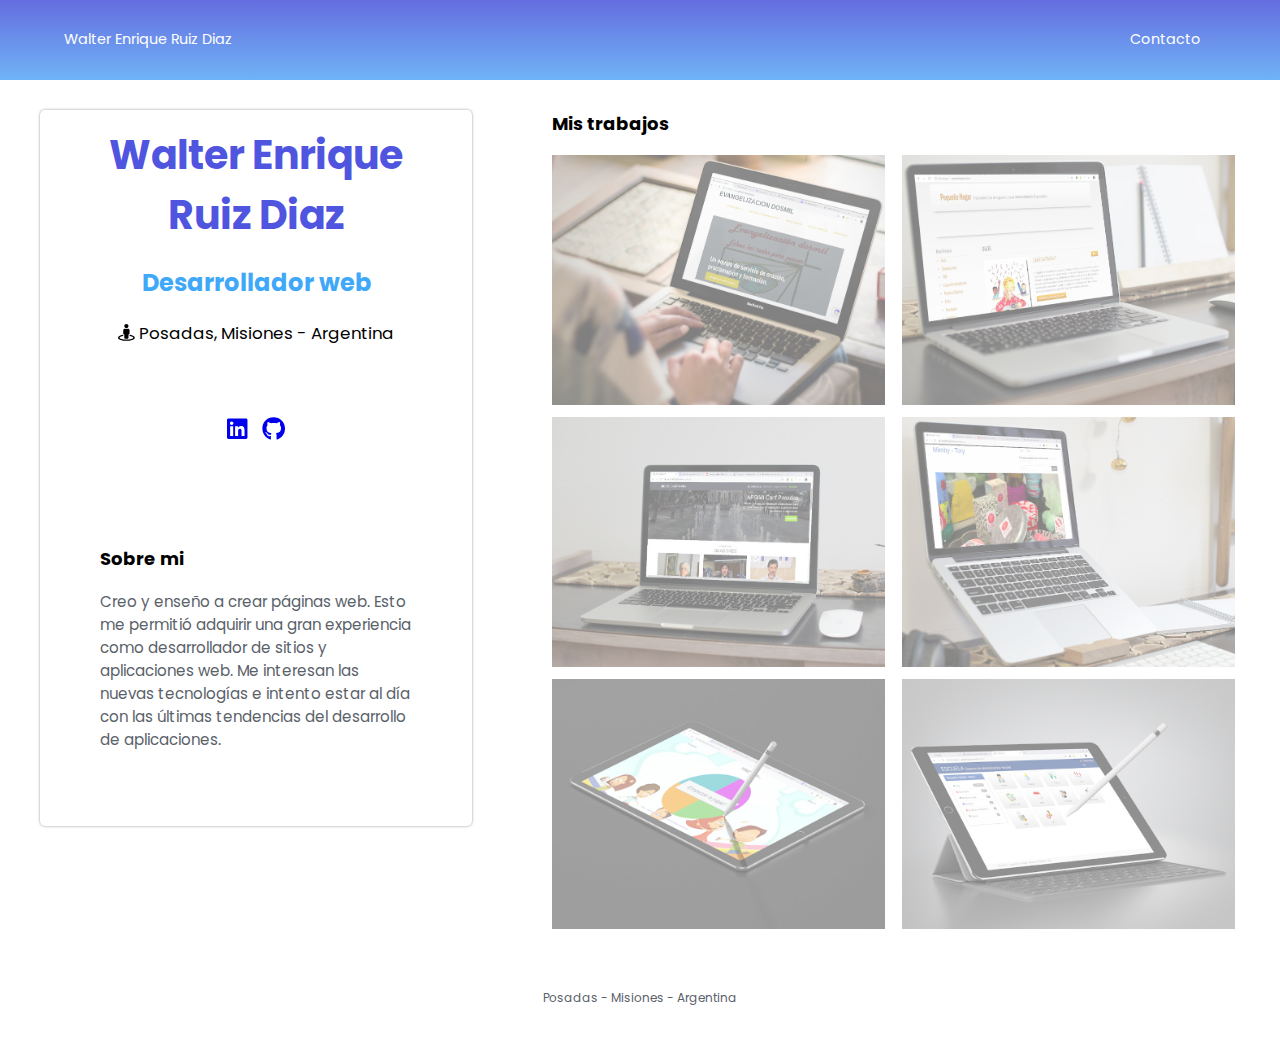
==== index.html @ 8ad529fd "imagenes de proxima generacion" ====
<!DOCTYPE html>
<html lang="es">
<head>
    <meta charset="UTF-8">
    <meta name="viewport" content="width=device-width, initial-scale=1.0">
    <link href="https://fonts.googleapis.com/css?family=Poppins&display=swap" rel="stylesheet">
    <link rel="stylesheet" href="css/estilo.css">
    <!-- otras css -->
    <link rel="stylesheet" href="./lib/owlcarousel/owl.carousel.min.css">
    <link rel="stylesheet" href="./lib/owlcarousel/owl.theme.default.css">
    <link rel="stylesheet" href="./lib/fontawesome/css/all.min.css">
    <!-- fin otras css -->
    <title>Walter Enrique Ruiz Diaz</title>
</head>
<body>
    <!-- mari andrea @ platzi .com -->
    <header>
        <div class="menu">
            <div class="contenedor">
                <a href="index.html">
                    <p class="logo anibounce">Walter Enrique Ruiz Diaz</p>
                </a>
                <nav>
                    <ul class="lista-menu">
                        <!-- <li><a href="#sobre-mi">Sobre mí</a></li> -->
                        <!-- <li><a href="#servicios">Servicios</a></li> -->
                        <!-- <li><a href="#mis-trabajos">Mis trabajos</a></li> -->
                        <!-- <li><a href="">¿Por qué trabajar conmigo?</a></li> -->
                        <!-- <li><a href="">Blog</a></li> -->
                        <li><a href="contacto.html">Contacto</a></li>
                    </ul>
                </nav>
            </div>
        </div>
    </header>

    <main class="container-grid">
        <section id="presentacion">
            <div class="contenedor card">
                <div class="contenedor-titulo">
                    <h1>Walter Enrique Ruiz Diaz</h1>
                    <h2>Desarrollador web</h2>
                    <p>                        
                        <i class="fas fa-street-view"></i>
                        Posadas, Misiones - Argentina
                    </p>
                </div>
                <div id="redes-sociales">
                    <div class="contenedor">
                        <!-- <i class="fab fa-facebook"></i> -->
                        <a href="https://www.linkedin.com/in/walter-enrique-ruiz-diaz-05b92951/">
                            <i class="rs fab fa-linkedin"></i>
                        </a>
                        <a href="https://github.com/werd2000">
                            <i class="rs fab fa-github"></i>
                        </a>
                    </div>
                </div>
                <section id="sobre-mi">
                    <div class="contenedor">
                        <h3>Sobre mi</h3>
                        <div class="contenedor-sobremi">
                            <div class="texto">
                                <p>Creo y enseño a crear páginas web. Esto me permitió adquirir una gran experiencia como desarrollador de sitios y aplicaciones web.
                                   Me interesan las nuevas tecnologías e intento estar al día con las últimas tendencias del desarrollo de aplicaciones.
                                </p>
                            </div>
                        </div>
                    </div>
                </section>
            </div>
        </section>

        <section id="mis-trabajos">
            <div class="contenedor">
                <h3>Mis trabajos</h3>
                <div class="contenedor-trabajos">
                    <div class="trabajo">
                        <img src="imagenes/mockup-e2000.jpeg" alt="sitio de evangelizacion dosmil">
                    </div>
                    <div class="trabajo"><img src="imagenes/mockup-ph.jpeg" alt="sitio de pequeño hogar"></div>
                    <div class="trabajo"><img src="imagenes/mockup-apsimi.jpeg" alt="sitio de apsimi"></div>
                    <div class="trabajo"><img src="imagenes/mockup-mimbi.jpeg" alt="sitio de mimby-tory"></div>
                    <div class="trabajo"><img src="imagenes/mockup-tinedice.jpeg" alt="aplicación de juego Tine dice..."></div>
                    <div class="trabajo"><img src="imagenes/mockup-escuela.jpeg" alt="aplicación de gestión escolar"></div>
                </div>
            </div>
        </section>        
    </main>
    <footer>
        Posadas - Misiones - Argentina
    </footer>
    <script
    src="https://code.jquery.com/jquery-3.4.1.min.js"
    integrity="sha256-CSXorXvZcTkaix6Yvo6HppcZGetbYMGWSFlBw8HfCJo="
    crossorigin="anonymous"></script>
    <script src="./lib/owlcarousel/owl.carousel.min.js"></script>
    <script src="js/portfolio.js"></script>
    <script src="./lib/fontawesome/js/all.min.js"></script>
</body>
</html>
---- css/estilo.css ----
body {
    margin: 0;
    font-family: 'Poppins', sans-serif;
    font-size: 12px;
}

a {
    text-decoration: none;
}

ul li {
    list-style: none;
    margin-right: 15px;
}

h1 {
    font-size: 3.3em;
    color: #5055df;
    margin: 0 25px;
}

h2 {
    font-size: 2em;
    color: #40a8f9;
}

h3 {
    font-size: 1.5em;
    font-weight: 700;
    margin-top: 0;
}

.contenedor {
    padding: 15px 10px;
    margin: 30px 40px;
}

/* HEADER */
header {
    background: linear-gradient(#545ddce6, rgba(96,171,245,.9));
}

header a {
    color: white;
}

header .contenedor {
    display: flex;
    justify-content: space-between;
    width: 90%;
    margin: auto;
    font-size: 1.2em;
}

header ul {
    display: flex;
}

#presentacion p {
    font-size: 1.4em;
}

/* MAIN */
main.container-grid {
    display: grid;
    grid-template-columns: 40% 60%;
}

.card {
    border-radius: 5px;
    box-shadow: 0 0 3px rgba(0,0,0,.4);
}

.contenedor-titulo {
    text-align: center;
}

#redes-sociales {
    padding: 10px;
    text-align: center;
}

#redes-sociales .rs {
    margin: 0 5px;
    font-size: 1.3em;
}

#redes-sociales a {
    font-size: 1.5em;
}

/* SOBRE MI */

#sobre-mi .contenedor-sobremi {
    color: #5a6169;
    font-size: .9em;
}

#sobre-mi .texto {
    width: 100%;
}

/* MIS TRABAJOS */
#mis-trabajos .contenedor {
    padding: 0;
}

.contenedor-trabajos {
    display: grid;
    grid-template-columns: repeat(2, 1fr);
    grid-auto-flow: row dense;
    gap: 1em;
}

.trabajo {
    overflow:hidden;
    height: 250px;
    display: -webkit-box;
}

#mis-trabajos img {
    width: 100%;
    height: 100%;
    object-fit: cover;  
}

.trabajo img {
    transition: all .5s ease-in-out;
    filter: opacity(.5);
}

.trabajo img:hover {
    filter: opacity(1);
}

.trabajo:hover img {
    -webkit-transform:scale(1.3);
    transform:scale(1.3);
}

/* FOOTER */
footer {
    margin: 30px auto;
    text-align: center;
    color: #5a6169;
    font-size: 1em;
}

#contacto form {
    display: flex;
    justify-content: space-between;
    flex-wrap: wrap;
    width: 100%;
    margin: auto;
}

input[type="text"], input[type="email"] {
    width: 49%;
    margin-bottom: 15px;
    padding: 18px 0;
    border: 0;
    border-bottom: 1px solid #5cb8ff;
    font-size: 17px;
}

textarea {
    padding: 18px 0;
    border: 0;
    border-bottom: 1px solid #5cb8ff;
    font-size: 17px;
    margin-bottom: 40px;
    width: 100%;
}

#contacto input[type="submit"] {
    width: 166px;
    margin: auto;
    border: none;
    border-bottom: 3px solid #5cb8ff;
    padding: 15px;
}

/* ANIMACIONES */
.anifadeInOut {
    animation: fadeInOut 5s infinite;
}

@keyframes fadeInOut {
    0% {
      opacity: 0;
    }
    25% {
        opacity: 1;
    }
    50% {
        opacity: 0;
    }
    75% {
        opacity: 1;
    }
    100% {
      opacity: 0;
    }
}

.anibounce {
    /* animation-name: bounce; */
    animation-delay: 10s;
    animation-name: bounce;
    animation-duration: 1s;
    transform-origin: center bottom;
}

@keyframes bounce {
from,
20%,
53%,
80%,
to {
    -webkit-animation-timing-function: cubic-bezier(0.215, 0.61, 0.355, 1);
    animation-timing-function: cubic-bezier(0.215, 0.61, 0.355, 1);
    -webkit-transform: translate3d(0, 0, 0);
    transform: translate3d(0, 0, 0);
}

40%,
43% {
    -webkit-animation-timing-function: cubic-bezier(0.755, 0.05, 0.855, 0.06);
    animation-timing-function: cubic-bezier(0.755, 0.05, 0.855, 0.06);
    -webkit-transform: translate3d(0, -30px, 0);
    transform: translate3d(0, -30px, 0);
}

70% {
    -webkit-animation-timing-function: cubic-bezier(0.755, 0.05, 0.855, 0.06);
    animation-timing-function: cubic-bezier(0.755, 0.05, 0.855, 0.06);
    -webkit-transform: translate3d(0, -15px, 0);
    transform: translate3d(0, -15px, 0);
}

90% {
    -webkit-transform: translate3d(0, -4px, 0);
    transform: translate3d(0, -4px, 0);
}
}


/* MEDIA */
/* Estilos para pantallas de 720px en adelante */
@media (max-width: 768px) {
    body {
        font-size: 12px;
    }
    h1 {
        margin: 0;
        font-size: 6em;
    }

    h2 {
        font-size: 4em;
    }

    h3 {
        font-size: 2em;
    }

    p.logo {
        font-size: 1.2em;
    }

    #presentacion p {
        font-size: 2.5em;
    }

    #redes-sociales a {
        font-size: 2.5em;
    }

    #sobre-mi {
        font-size: 1.2em;
    }

    #mis-trabajos {
        font-size: 1.2em;
    }

    footer {
        font-size: 2em;
    }

    .contenedor {
        margin: 20px 40px;
    }

    header .contenedor {
        display: block;
    }

    header a {
        font-size: 2.5em;
    }

    ul.lista-menu {
        padding: 0;
    }

    main.container-grid {
        display: grid;
        grid-template-columns: 1fr;
    }

    .contenedor-trabajos {
        display: grid;
        grid-template-columns: 1fr;
        gap: 1em;
    }

    #contacto form {
        display: grid;
        grid-template-rows: 3fr;
        grid-template-columns: 1fr;
    }

    input[type="text"], input[type="email"] {
        font-size: 2.2em;
        width: 100%;
    }
    
    textarea {
        font-size: 2.2em;
    }
    
    #contacto input[type="submit"] {
        width: 100%;
        font-size: 2em;
    }

    
}
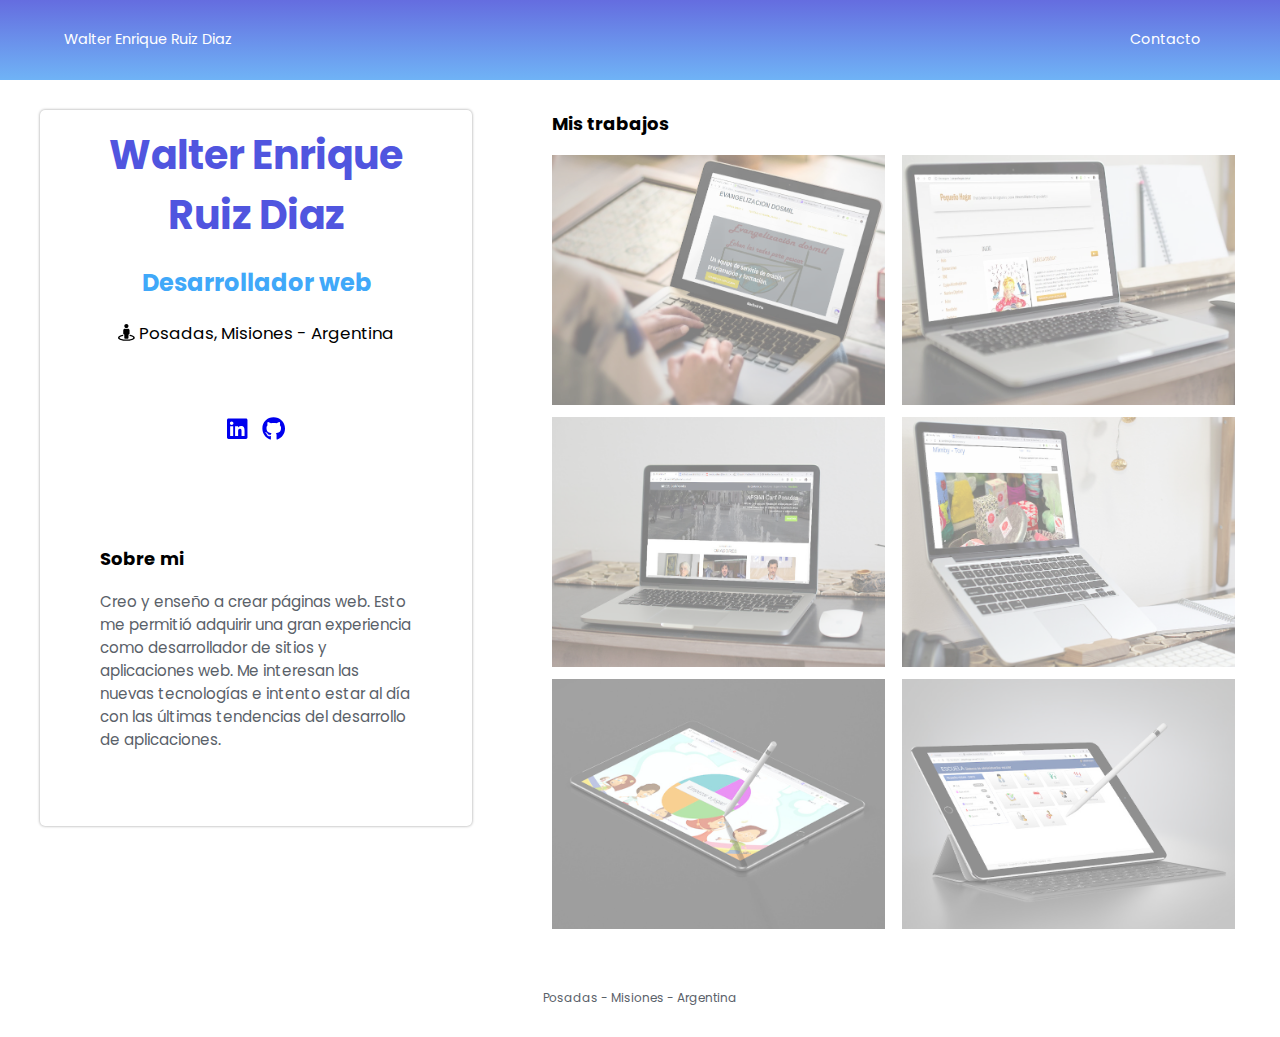
==== commit 80ca9141: "imagen webp" ====
--- a/index.html
+++ b/index.html
@@ -78,7 +78,7 @@
                     <div class="trabajo">
                         <img src="imagenes/mockup-e2000.jpeg" alt="sitio de evangelizacion dosmil">
                     </div>
-                    <div class="trabajo"><img src="imagenes/mockup-ph.jpeg" alt="sitio de pequeño hogar"></div>
+                    <div class="trabajo"><img src="imagenes/mockup-ph.webp" alt="sitio de pequeño hogar"></div>
                     <div class="trabajo"><img src="imagenes/mockup-apsimi.jpeg" alt="sitio de apsimi"></div>
                     <div class="trabajo"><img src="imagenes/mockup-mimbi.jpeg" alt="sitio de mimby-tory"></div>
                     <div class="trabajo"><img src="imagenes/mockup-tinedice.jpeg" alt="aplicación de juego Tine dice..."></div>
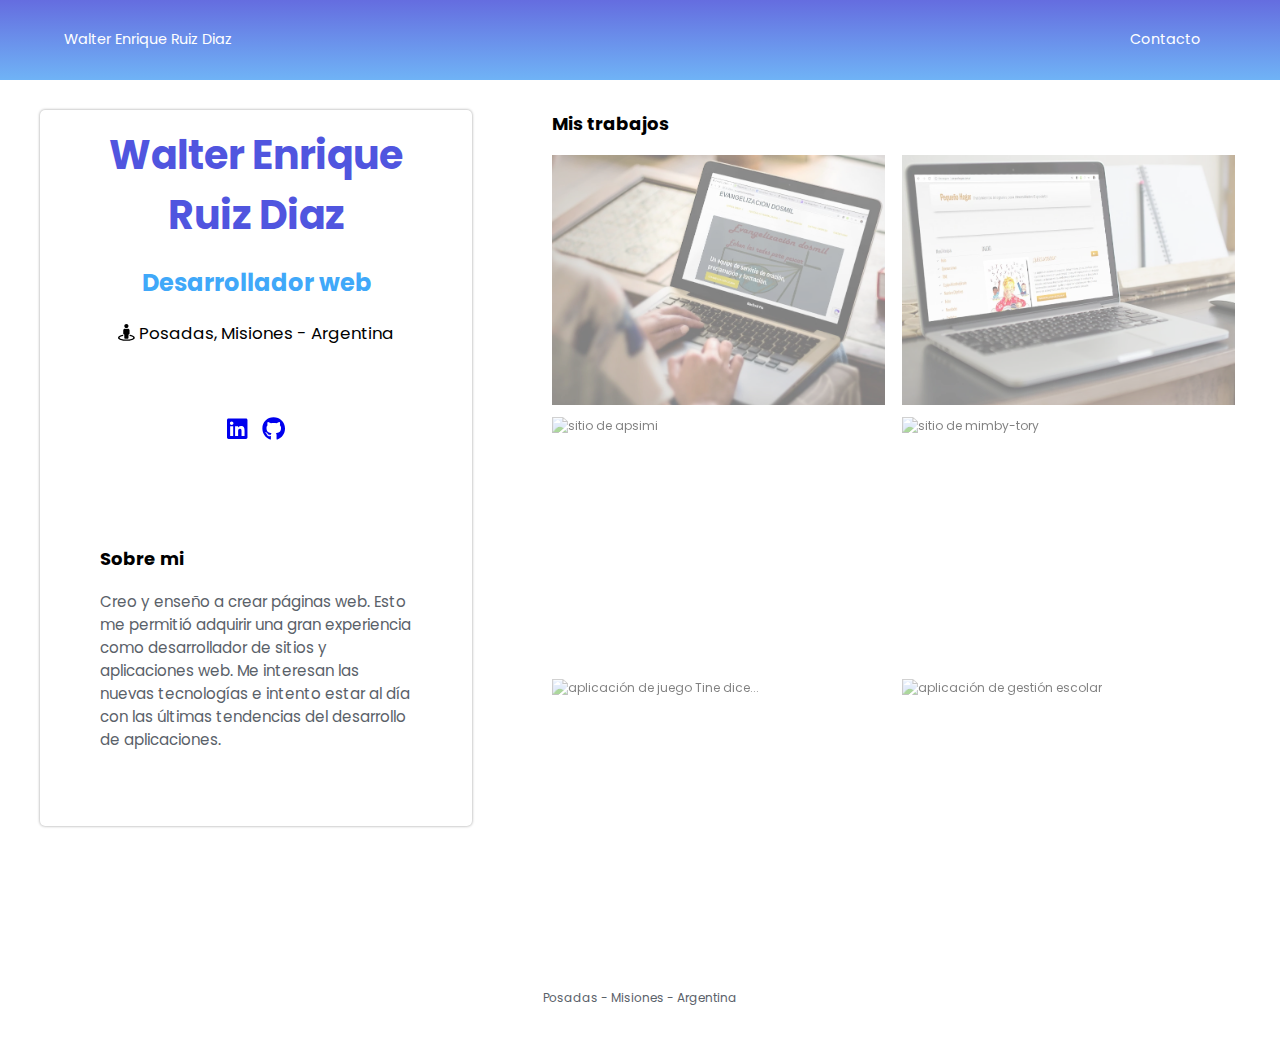
==== commit 41281e9e: "imagenes webp" ====
--- a/index.html
+++ b/index.html
@@ -76,13 +76,13 @@
                 <h3>Mis trabajos</h3>
                 <div class="contenedor-trabajos">
                     <div class="trabajo">
-                        <img src="imagenes/mockup-e2000.jpeg" alt="sitio de evangelizacion dosmil">
+                        <img src="imagenes/mockup-e2000.webp" alt="sitio de evangelizacion dosmil">
                     </div>
                     <div class="trabajo"><img src="imagenes/mockup-ph.webp" alt="sitio de pequeño hogar"></div>
-                    <div class="trabajo"><img src="imagenes/mockup-apsimi.jpeg" alt="sitio de apsimi"></div>
-                    <div class="trabajo"><img src="imagenes/mockup-mimbi.jpeg" alt="sitio de mimby-tory"></div>
-                    <div class="trabajo"><img src="imagenes/mockup-tinedice.jpeg" alt="aplicación de juego Tine dice..."></div>
-                    <div class="trabajo"><img src="imagenes/mockup-escuela.jpeg" alt="aplicación de gestión escolar"></div>
+                    <div class="trabajo"><img src="imagenes/mockup-apsimi.wmockup-e2000.webp" alt="sitio de apsimi"></div>
+                    <div class="trabajo"><img src="imagenes/mockup-mimbi.wmockup-e2000.webp" alt="sitio de mimby-tory"></div>
+                    <div class="trabajo"><img src="imagenes/mockup-tinedice.wmockup-e2000.webp" alt="aplicación de juego Tine dice..."></div>
+                    <div class="trabajo"><img src="imagenes/mockup-escuela.wmockup-e2000.webp" alt="aplicación de gestión escolar"></div>
                 </div>
             </div>
         </section>        
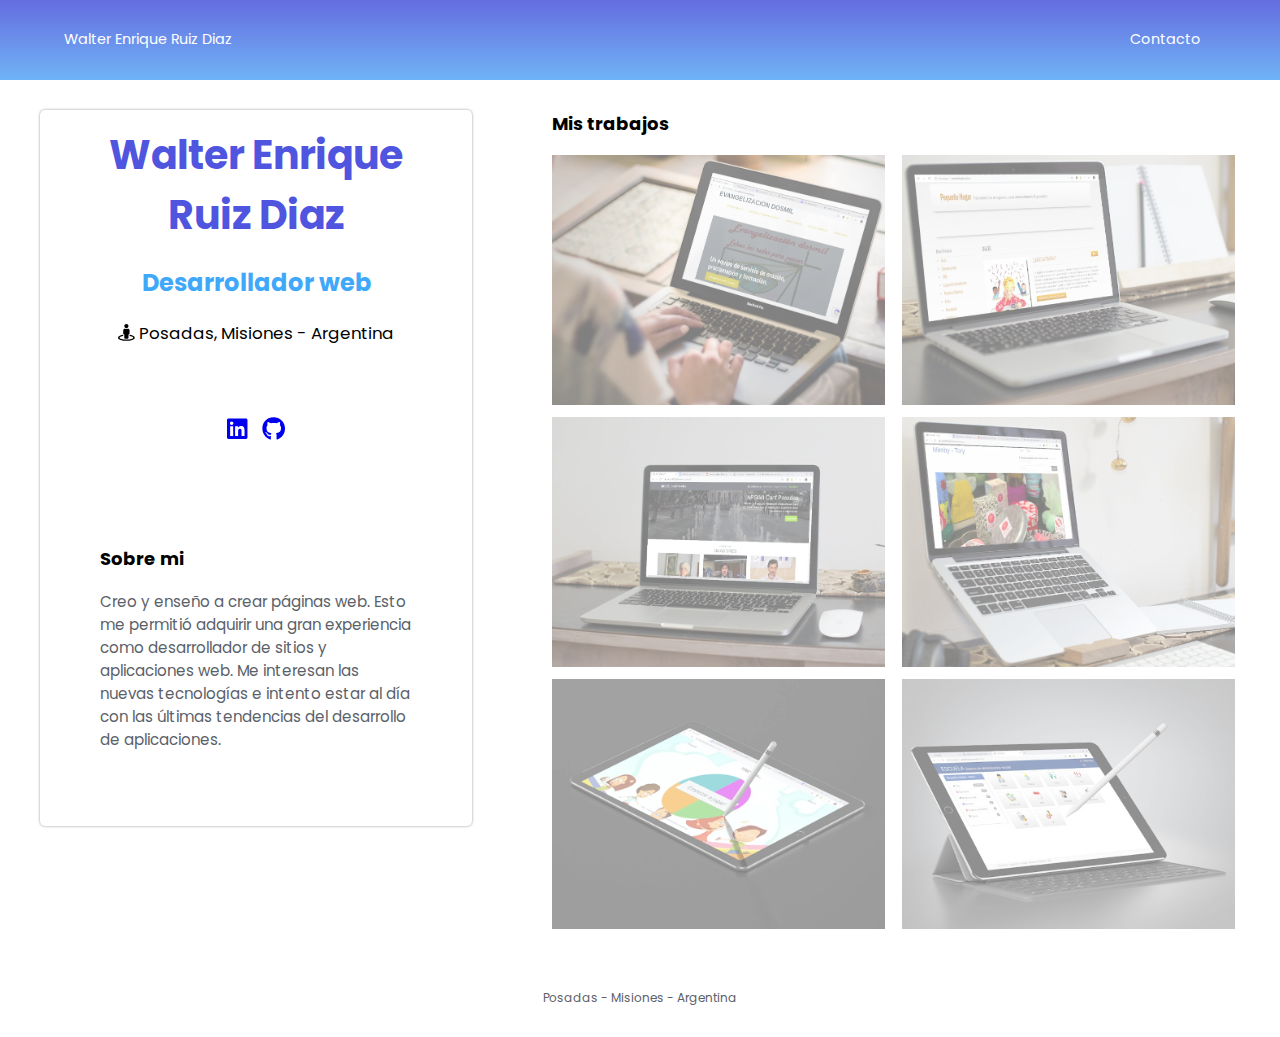
==== commit b8a8eaff: "imagenes webp" ====
--- a/index.html
+++ b/index.html
@@ -79,10 +79,10 @@
                         <img src="imagenes/mockup-e2000.webp" alt="sitio de evangelizacion dosmil">
                     </div>
                     <div class="trabajo"><img src="imagenes/mockup-ph.webp" alt="sitio de pequeño hogar"></div>
-                    <div class="trabajo"><img src="imagenes/mockup-apsimi.wmockup-e2000.webp" alt="sitio de apsimi"></div>
-                    <div class="trabajo"><img src="imagenes/mockup-mimbi.wmockup-e2000.webp" alt="sitio de mimby-tory"></div>
-                    <div class="trabajo"><img src="imagenes/mockup-tinedice.wmockup-e2000.webp" alt="aplicación de juego Tine dice..."></div>
-                    <div class="trabajo"><img src="imagenes/mockup-escuela.wmockup-e2000.webp" alt="aplicación de gestión escolar"></div>
+                    <div class="trabajo"><img src="imagenes/mockup-apsimi.webp" alt="sitio de apsimi"></div>
+                    <div class="trabajo"><img src="imagenes/mockup-mimbi.webp" alt="sitio de mimby-tory"></div>
+                    <div class="trabajo"><img src="imagenes/mockup-tinedice.webp" alt="aplicación de juego Tine dice..."></div>
+                    <div class="trabajo"><img src="imagenes/mockup-escuela.webp" alt="aplicación de gestión escolar"></div>
                 </div>
             </div>
         </section>        
